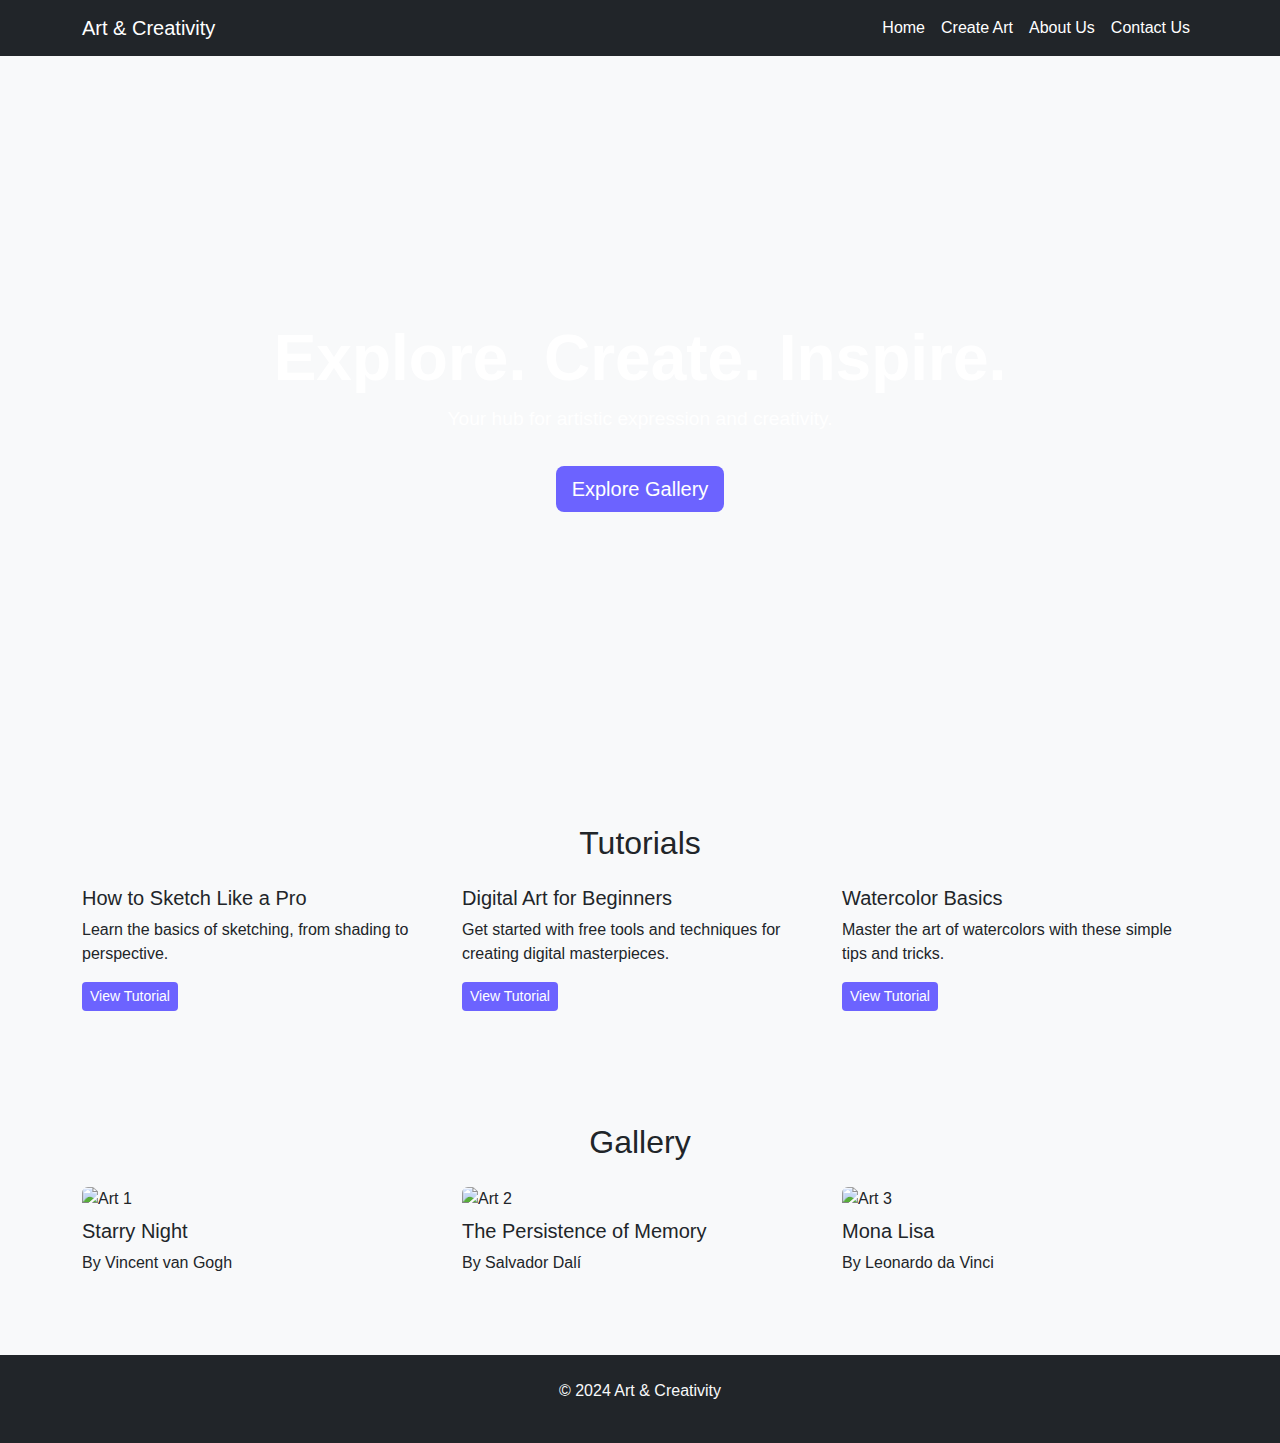
==== index.html @ bb7a9d0b "new" ====
<!DOCTYPE html>
<html lang="en">
<head>
    <meta charset="UTF-8">
    <meta name="viewport" content="width=device-width, initial-scale=1.0">
    <title>Art & Creativity</title>
    <link href="https://cdn.jsdelivr.net/npm/bootstrap@5.3.0-alpha1/dist/css/bootstrap.min.css" rel="stylesheet">
    <link rel="stylesheet" href="style.css">
</head>
<body>

<!-- Navigation -->
<nav class="navbar navbar-expand-lg navbar-dark bg-dark sticky-top">
    <div class="container">
        <a class="navbar-brand" href="#">Art & Creativity</a>
        <button class="navbar-toggler" type="button" data-bs-toggle="collapse" data-bs-target="#navbarNav" aria-controls="navbarNav" aria-expanded="false" aria-label="Toggle navigation">
            <span class="navbar-toggler-icon"></span>
        </button>
        <div class="collapse navbar-collapse" id="navbarNav">
            <ul class="navbar-nav ms-auto">
                <li class="nav-item">
                    <a class="nav-link" href="index.html">Home</a>
                </li>
                <li class="nav-item">
                    <a class="nav-link active" href="create.html">Create Art</a>
                </li>
                    <a class="nav-link active" href="about.html">About Us</a>
                </li>
                <li>
                   <a class="nav-link active" href="contact.html">Contact Us</a>
                </li>
            </ul>
        </div>
    </div>
</nav>

<!-- Hero Section -->
<div class="hero" id="hero">
    <div>
        <h1>Explore. Create. Inspire.</h1>
        <p>Your hub for artistic expression and creativity.</p>
        <a href="#gallery" class="btn btn-primary btn-lg mt-3">Explore Gallery</a>
    </div>
</div>

<!-- Tutorials Section -->
<section id="tutorials" class="bg-light py-5">
    <div class="container">
        <h2 class="text-center mb-4">Tutorials</h2>
        <div class="row">
            <div class="col-md-4 mb-3">
                <h5>How to Sketch Like a Pro</h5>
                <p>Learn the basics of sketching, from shading to perspective.</p>
                <a href="https://www.youtube.com/watch?v=8hcZDNH3_Wc" class="btn btn-primary btn-sm">View Tutorial</a>
            </div>
            <div class="col-md-4 mb-3">
                <h5>Digital Art for Beginners</h5>
                <p>Get started with free tools and techniques for creating digital masterpieces.</p>
                <a href="https://www.youtube.com/watch?v=OzemCeywKOM" class="btn btn-primary btn-sm">View Tutorial</a>
            </div>
            <div class="col-md-4 mb-3">
                <h5>Watercolor Basics</h5>
                <p>Master the art of watercolors with these simple tips and tricks.</p>
                <a href="https://www.youtube.com/watch?v=v82LYDacNNg" class="btn btn-primary btn-sm">View Tutorial</a>
            </div>
        </div>
    </div>
</section>

<!-- Gallery Section -->
<section id="gallery" class="py-5">
    <div class="container">
        <h2 class="text-center mb-4">Gallery</h2>
        <div class="row">
            <div class="col-md-4 mb-3">
                <img src="https://hd.wallpaperswide.com/thumbs/the_starry_night-t2.jpg" alt="Art 1" class="img-fluid rounded">
                <h5 class="mt-2">Starry Night</h5>
                <p>By Vincent van Gogh</p>
            </div>
            <div class="col-md-4 mb-3">
                <img src="https://www.singulart.com/blog/wp-content/uploads/2019/08/the-persistence-of-memory-1931-1140x867.jpg" alt="Art 2" class="img-fluid rounded">
                <h5 class="mt-2">The Persistence of Memory</h5>
                <p>By Salvador Dalí</p>
            </div>
            <div class="col-md-4 mb-3">
                <img src="https://www.prints.co.nz/mm5/graphics/00000001/509_Mona_Lisa_Leonardo_Da_Vinci.jpg" alt="Art 3" class="img-fluid rounded">
                <h5 class="mt-2">Mona Lisa</h5>
                <p>By Leonardo da Vinci</p>
            </div>
        </div>
    </div>
</section>

<!-- Footer -->
<footer class="bg-dark text-light py-4">
    <div class="container text-center">
        <p>&copy; 2024 Art & Creativity</p>
    </div>
</footer>

<script src="https://cdn.jsdelivr.net/npm/bootstrap@5.3.0-alpha1/dist/js/bootstrap.bundle.min.js"></script>
<script src="script.js"></script>
</body>
</html>
---- style.css ----
body {
            font-family: 'Lato', sans-serif;
            background-color: #f8f9fa;
            margin: 0;
            padding: 0;
        }
        .hero {
            background-image: url('https://media1.giphy.com/media/v1.Y2lkPTc5MGI3NjExaThjNmswZGZtd2x6MjhhMTZyYWE5MTUzOTBnMzlvZGVrazR5Y2FiMSZlcD12MV9pbnRlcm5hbF9naWZfYnlfaWQmY3Q9Zw/2UCzsg3w4xQ2wNEB1g/giphy.webp'); /* Replace with a relevant image URL */
            background-size: cover;
            background-position: center;
            color: white;
            height: 80vh;
            display: flex;
            align-items: center;
            justify-content: center;
            text-align: center;
        }
        .hero h1 {
            font-size: 4rem;
            font-weight: bold;
        }
        .hero p {
            font-size: 1.2rem;
        }
        .btn-primary {
            background-color: #6c63ff;
            border: none;
        }
        .btn-primary:hover {
            background-color: #574bd8;
        }
        .nav-link {
            color: white !important;
            transition: color 0.3s;
        }
        .nav-link:hover {
            color: #6c63ff !important;
        }
        canvas {
            border: 1px solid #ccc;
            display: block;
            margin: 20px auto;
        }
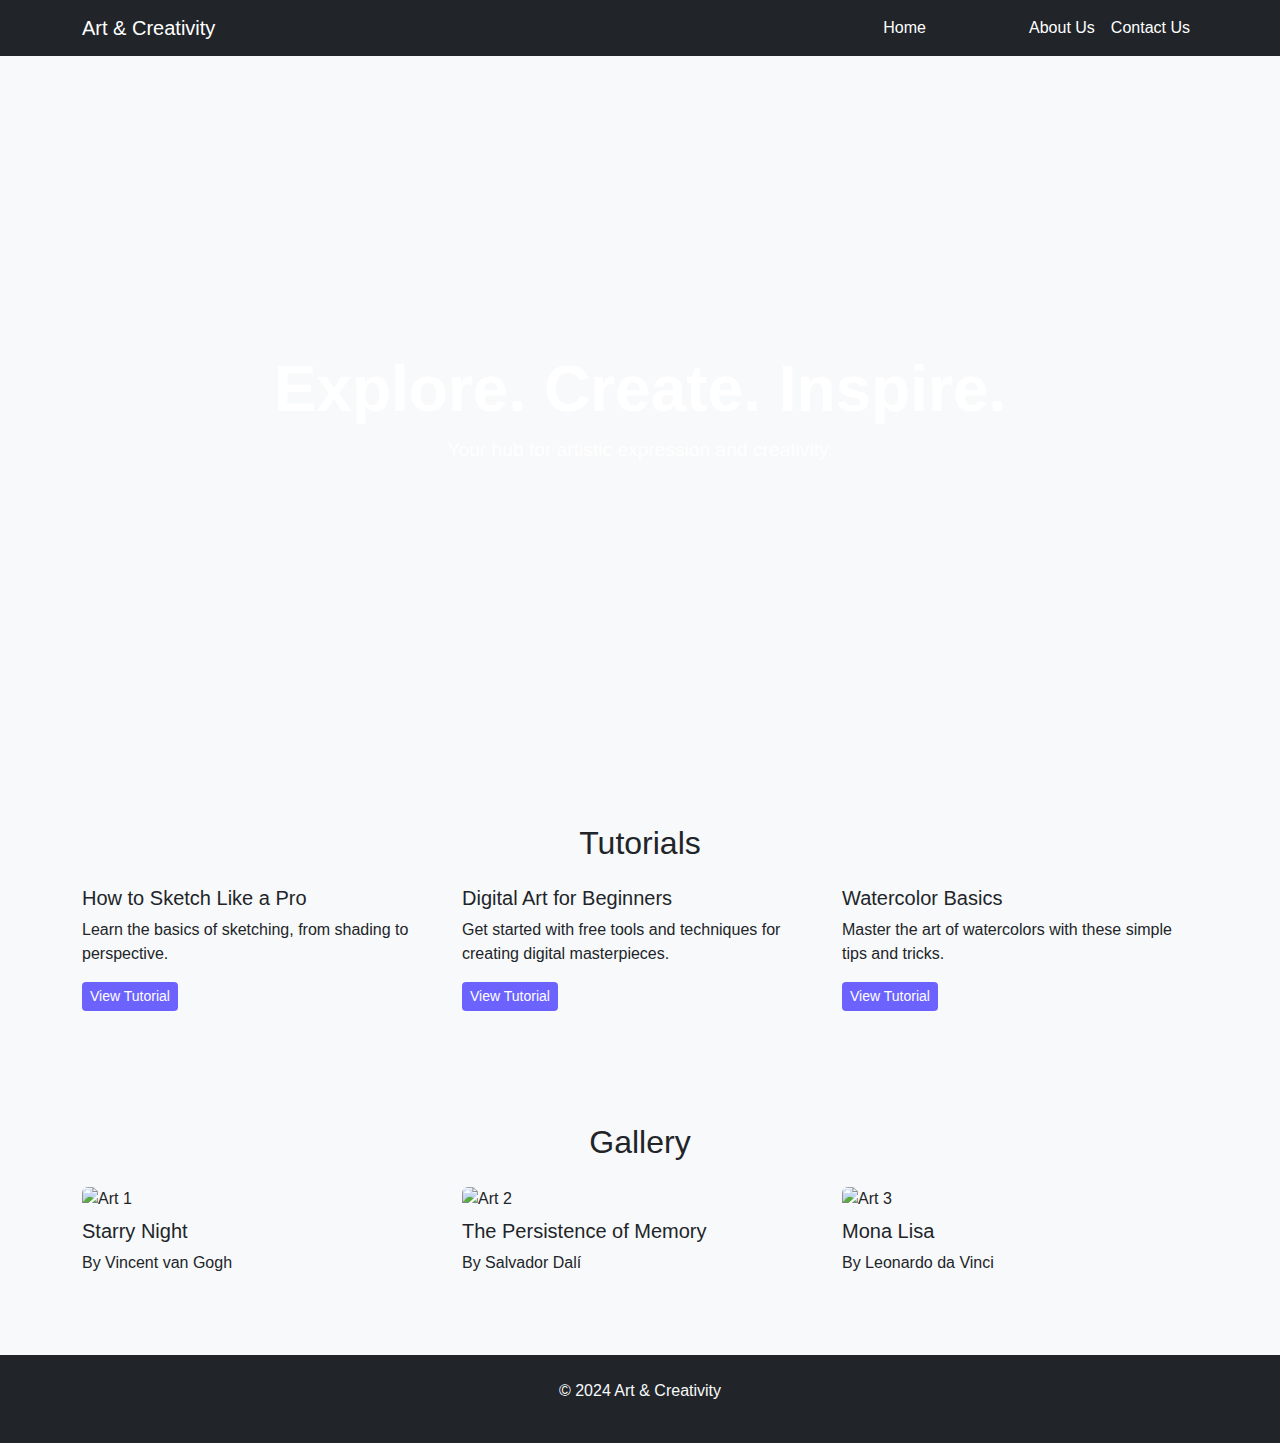
==== commit b783682e: "delete explore button" ====
--- a/index.html
+++ b/index.html
@@ -20,8 +20,8 @@
             <ul class="navbar-nav ms-auto">
                 <li class="nav-item">
                     <a class="nav-link" href="index.html">Home</a>
-                </li>
-                <li class="nav-item">
+                </li>">
+                <li class="nav-item
                     <a class="nav-link active" href="create.html">Create Art</a>
                 </li>
                     <a class="nav-link active" href="about.html">About Us</a>
@@ -39,7 +39,6 @@
     <div>
         <h1>Explore. Create. Inspire.</h1>
         <p>Your hub for artistic expression and creativity.</p>
-        <a href="#gallery" class="btn btn-primary btn-lg mt-3">Explore Gallery</a>
     </div>
 </div>
 
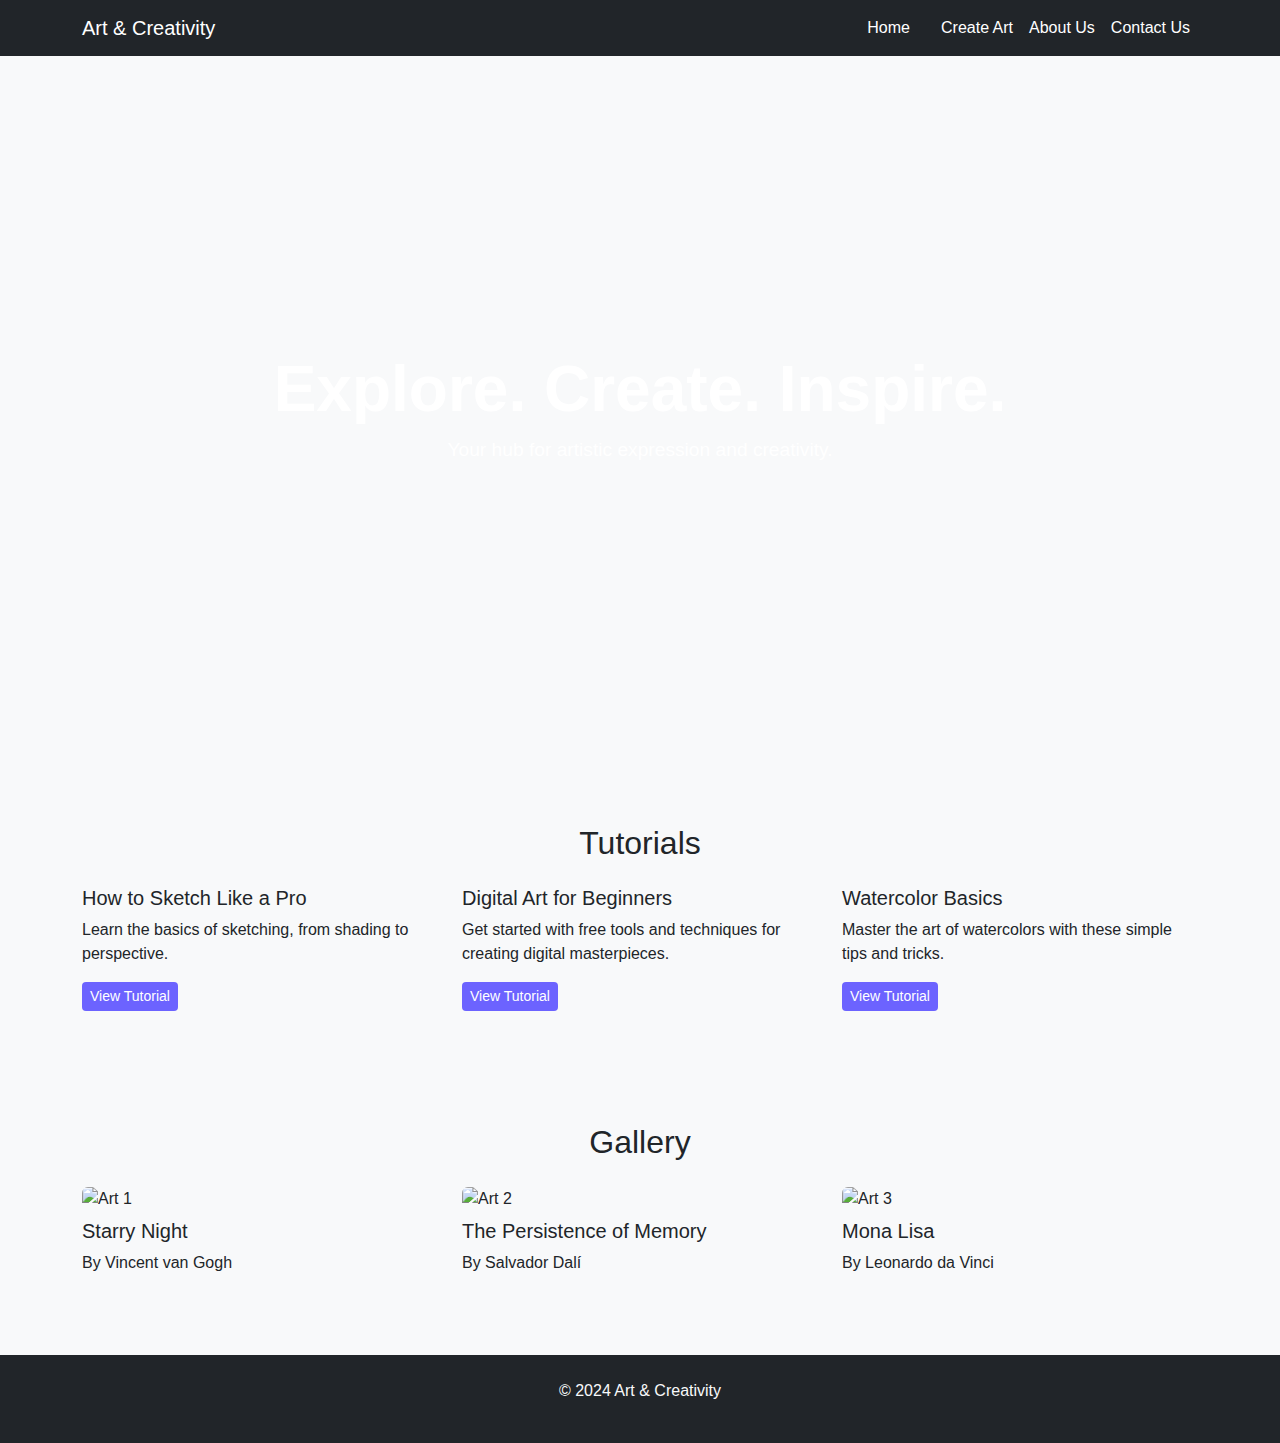
==== commit de95c95b: "fix bug" ====
--- a/index.html
+++ b/index.html
@@ -21,7 +21,7 @@
                 <li class="nav-item">
                     <a class="nav-link" href="index.html">Home</a>
                 </li>">
-                <li class="nav-item
+                <li class="nav-item">
                     <a class="nav-link active" href="create.html">Create Art</a>
                 </li>
                     <a class="nav-link active" href="about.html">About Us</a>
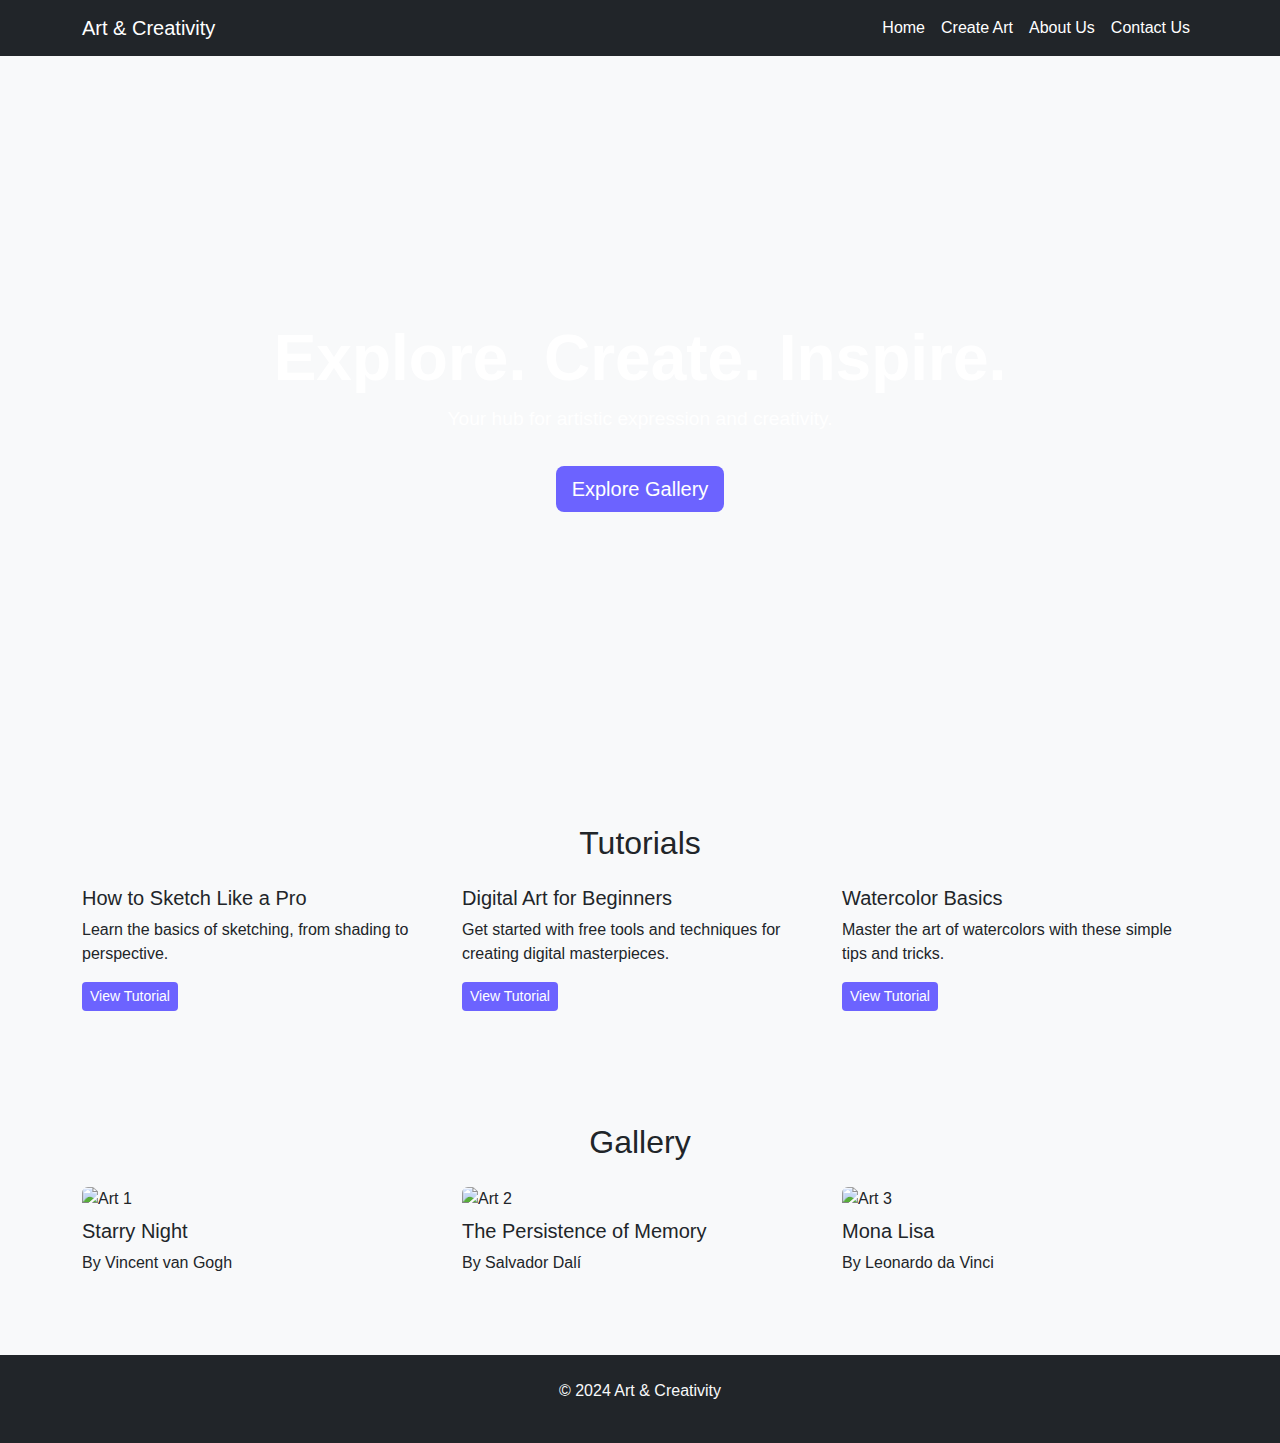
==== commit 6d4afec5: "fix bugs 4th time" ====
--- a/index.html
+++ b/index.html
@@ -20,13 +20,14 @@
             <ul class="navbar-nav ms-auto">
                 <li class="nav-item">
                     <a class="nav-link" href="index.html">Home</a>
-                </li>">
+                </li>
                 <li class="nav-item">
                     <a class="nav-link active" href="create.html">Create Art</a>
                 </li>
+                <li class="nav-item">
                     <a class="nav-link active" href="about.html">About Us</a>
                 </li>
-                <li>
+                <li class="nav-item">
                    <a class="nav-link active" href="contact.html">Contact Us</a>
                 </li>
             </ul>
@@ -39,6 +40,7 @@
     <div>
         <h1>Explore. Create. Inspire.</h1>
         <p>Your hub for artistic expression and creativity.</p>
+        <a href="#gallery" class="btn btn-primary btn-lg mt-3">Explore Gallery</a>
     </div>
 </div>
 
@@ -98,6 +100,5 @@
 </footer>
 
 <script src="https://cdn.jsdelivr.net/npm/bootstrap@5.3.0-alpha1/dist/js/bootstrap.bundle.min.js"></script>
-<script src="script.js"></script>
 </body>
 </html>
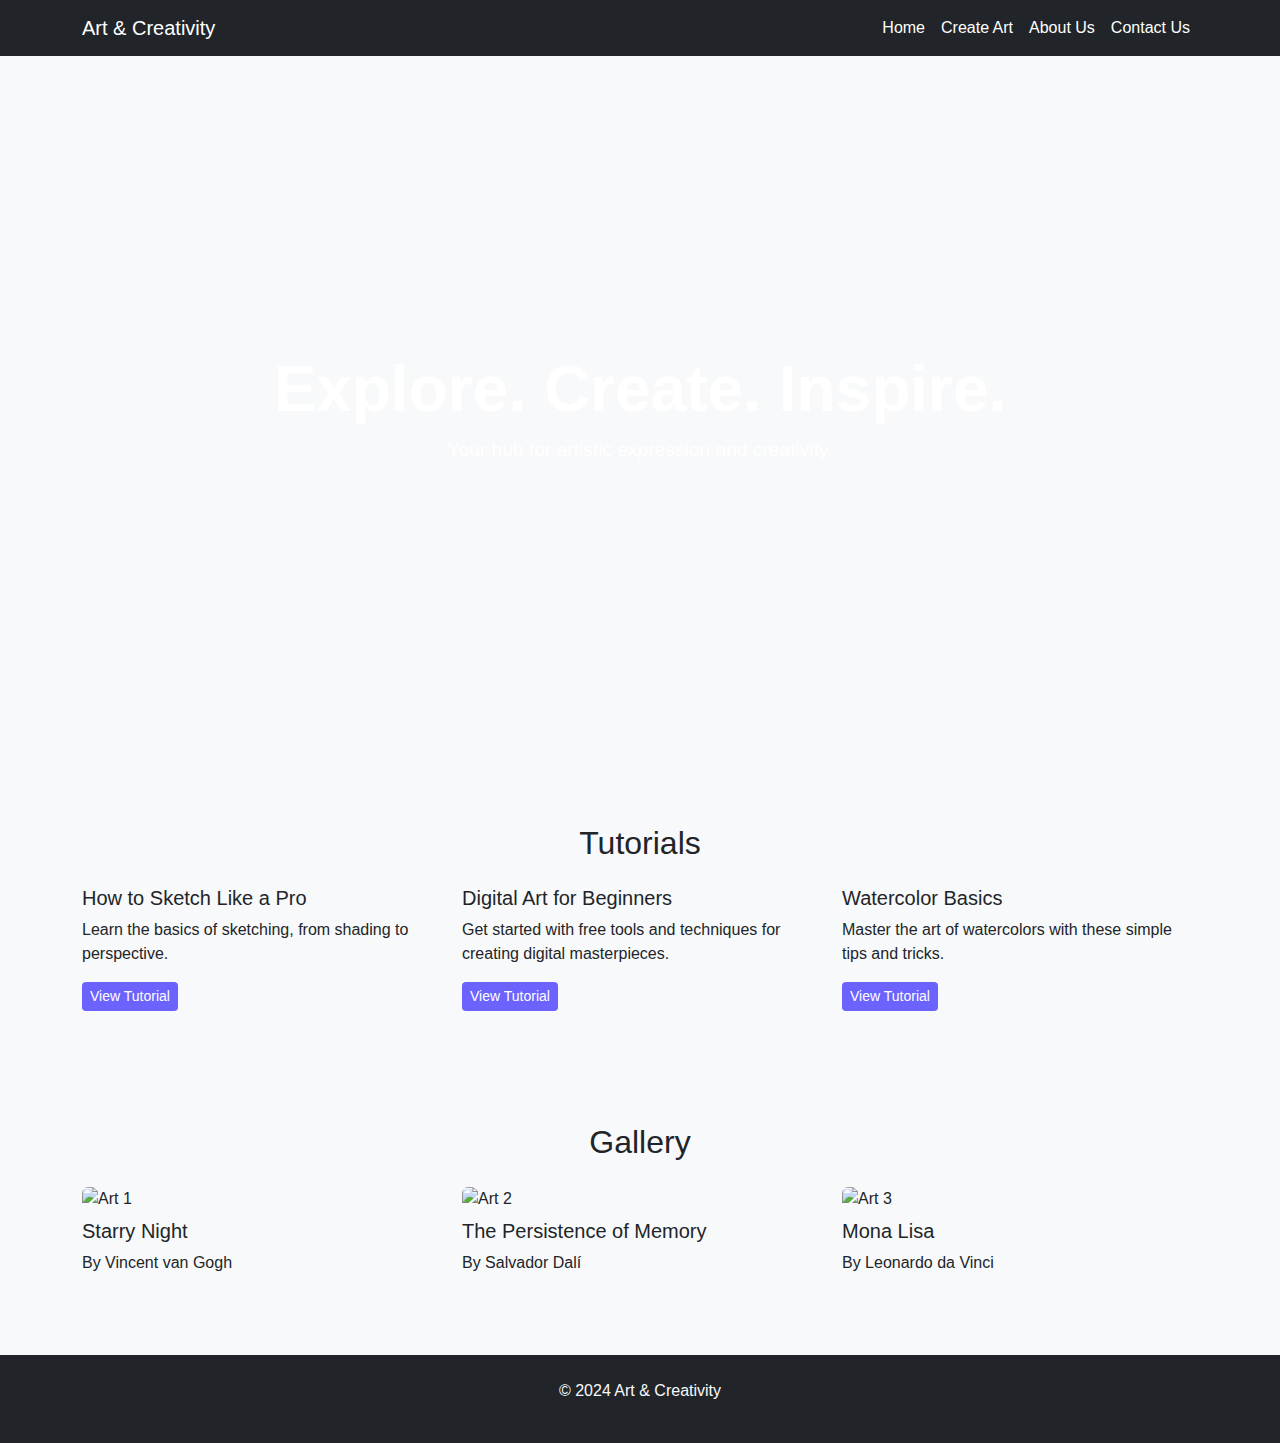
==== commit f2f32c9f: "zoom onclick" ====
--- a/index.html
+++ b/index.html
@@ -6,6 +6,7 @@
     <title>Art & Creativity</title>
     <link href="https://cdn.jsdelivr.net/npm/bootstrap@5.3.0-alpha1/dist/css/bootstrap.min.css" rel="stylesheet">
     <link rel="stylesheet" href="style.css">
+    
 </head>
 <body>
 
@@ -40,7 +41,6 @@
     <div>
         <h1>Explore. Create. Inspire.</h1>
         <p>Your hub for artistic expression and creativity.</p>
-        <a href="#gallery" class="btn btn-primary btn-lg mt-3">Explore Gallery</a>
     </div>
 </div>
 
@@ -74,23 +74,30 @@
         <h2 class="text-center mb-4">Gallery</h2>
         <div class="row">
             <div class="col-md-4 mb-3">
-                <img src="https://hd.wallpaperswide.com/thumbs/the_starry_night-t2.jpg" alt="Art 1" class="img-fluid rounded">
+                <img src="https://hd.wallpaperswide.com/thumbs/the_starry_night-t2.jpg" alt="Art 1" class="img-fluid rounded" onclick="openModal(this)">
                 <h5 class="mt-2">Starry Night</h5>
                 <p>By Vincent van Gogh</p>
             </div>
             <div class="col-md-4 mb-3">
-                <img src="https://www.singulart.com/blog/wp-content/uploads/2019/08/the-persistence-of-memory-1931-1140x867.jpg" alt="Art 2" class="img-fluid rounded">
+                <img src="https://www.singulart.com/blog/wp-content/uploads/2019/08/the-persistence-of-memory-1931-1140x867.jpg" alt="Art 2" class="img-fluid rounded" onclick="openModal(this)">
                 <h5 class="mt-2">The Persistence of Memory</h5>
                 <p>By Salvador Dalí</p>
             </div>
             <div class="col-md-4 mb-3">
-                <img src="https://www.prints.co.nz/mm5/graphics/00000001/509_Mona_Lisa_Leonardo_Da_Vinci.jpg" alt="Art 3" class="img-fluid rounded">
+                <img src="https://www.prints.co.nz/mm5/graphics/00000001/509_Mona_Lisa_Leonardo_Da_Vinci.jpg" alt="Art 3" class="img-fluid rounded" onclick="openModal(this)">
                 <h5 class="mt-2">Mona Lisa</h5>
                 <p>By Leonardo da Vinci</p>
             </div>
         </div>
     </div>
 </section>
+
+<!-- Modal Overlay -->
+<div id="imageModal" class="overlay" onclick="closeModal()">
+    <span class="close">&times;</span>
+    <img id="modalImage" class="modal-content">
+    <div id="caption"></div>
+</div>
 
 <!-- Footer -->
 <footer class="bg-dark text-light py-4">
@@ -100,5 +107,27 @@
 </footer>
 
 <script src="https://cdn.jsdelivr.net/npm/bootstrap@5.3.0-alpha1/dist/js/bootstrap.bundle.min.js"></script>
+<script>
+    function openModal(imageElement) {
+        // Get the modal and its elements
+        const modal = document.getElementById('imageModal');
+        const modalImage = document.getElementById('modalImage');
+        const caption = document.getElementById('caption');
+    
+        // Set the modal image source and caption
+        modalImage.src = imageElement.src;
+        caption.innerText = imageElement.alt;
+    
+        // Show the modal
+        modal.style.display = 'flex';
+    }
+    
+    function closeModal() {
+        // Hide the modal
+        const modal = document.getElementById('imageModal');
+        modal.style.display = 'none';
+    }
+    </script>
+    
 </body>
 </html>
--- a/style.css
+++ b/style.css
@@ -1,45 +1,97 @@
 
-        body {
-            font-family: 'Lato', sans-serif;
-            background-color: #f8f9fa;
-            margin: 0;
-            padding: 0;
-        }
-        .hero {
-            background-image: url('https://media1.giphy.com/media/v1.Y2lkPTc5MGI3NjExaThjNmswZGZtd2x6MjhhMTZyYWE5MTUzOTBnMzlvZGVrazR5Y2FiMSZlcD12MV9pbnRlcm5hbF9naWZfYnlfaWQmY3Q9Zw/2UCzsg3w4xQ2wNEB1g/giphy.webp'); /* Replace with a relevant image URL */
-            background-size: cover;
-            background-position: center;
-            color: white;
-            height: 80vh;
-            display: flex;
-            align-items: center;
-            justify-content: center;
-            text-align: center;
-        }
-        .hero h1 {
-            font-size: 4rem;
-            font-weight: bold;
-        }
-        .hero p {
-            font-size: 1.2rem;
-        }
-        .btn-primary {
-            background-color: #6c63ff;
-            border: none;
-        }
-        .btn-primary:hover {
-            background-color: #574bd8;
-        }
-        .nav-link {
-            color: white !important;
-            transition: color 0.3s;
-        }
-        .nav-link:hover {
-            color: #6c63ff !important;
-        }
-        canvas {
-            border: 1px solid #ccc;
-            display: block;
-            margin: 20px auto;
-        }
-    +body {
+    font-family: 'Lato', sans-serif;
+    background-color: #f8f9fa;
+    margin: 0;
+    padding: 0;
+}
+.hero {
+    background-image: url('https://media1.giphy.com/media/v1.Y2lkPTc5MGI3NjExaThjNmswZGZtd2x6MjhhMTZyYWE5MTUzOTBnMzlvZGVrazR5Y2FiMSZlcD12MV9pbnRlcm5hbF9naWZfYnlfaWQmY3Q9Zw/2UCzsg3w4xQ2wNEB1g/giphy.webp'); /* Replace with a relevant image URL */
+    background-size: cover;
+    background-position: center;
+    color: white;
+    height: 80vh;
+    display: flex;
+    align-items: center;
+    justify-content: center;
+    text-align: center;
+}
+.hero h1 {
+    font-size: 4rem;
+    font-weight: bold;
+}
+.hero p {
+    font-size: 1.2rem;
+}
+.btn-primary {
+    background-color: #6c63ff;
+    border: none;
+}
+.btn-primary:hover {
+    background-color: #574bd8;
+}
+.nav-link {
+    color: white !important;
+    transition: color 0.3s;
+}
+.nav-link:hover {
+    color: #6c63ff !important;
+}
+canvas {
+    border: 1px solid #ccc;
+    display: block;
+    margin: 20px auto;
+}
+
+/* Overlay for the modal */
+.overlay {
+display: none;
+position: fixed;
+z-index: 1000;
+left: 0;
+top: 0;
+width: 100%;
+height: 100%;
+overflow: auto;
+background-color: rgba(0, 0, 0, 0.9);
+justify-content: center;
+align-items: center;
+}
+
+/* Modal content (the image) */
+.modal-content {
+max-width: 90%;
+max-height: 80%;
+display: block;
+margin: auto;
+box-shadow: 0 4px 8px rgba(0, 0, 0, 0.6);
+border-radius: 5px;
+}
+
+/* Caption */
+#caption {
+color: white;
+text-align: center;
+margin-top: 15px;
+font-size: 18px;
+}
+
+/* Close button */
+.close {
+position: absolute;
+top: 15px;
+right: 35px;
+color: white;
+font-size: 40px;
+font-weight: bold;
+cursor: pointer;
+}
+
+.close:hover,
+.close:focus {
+color: #bbb;
+text-decoration: none;
+cursor: pointer;
+}
+
+
